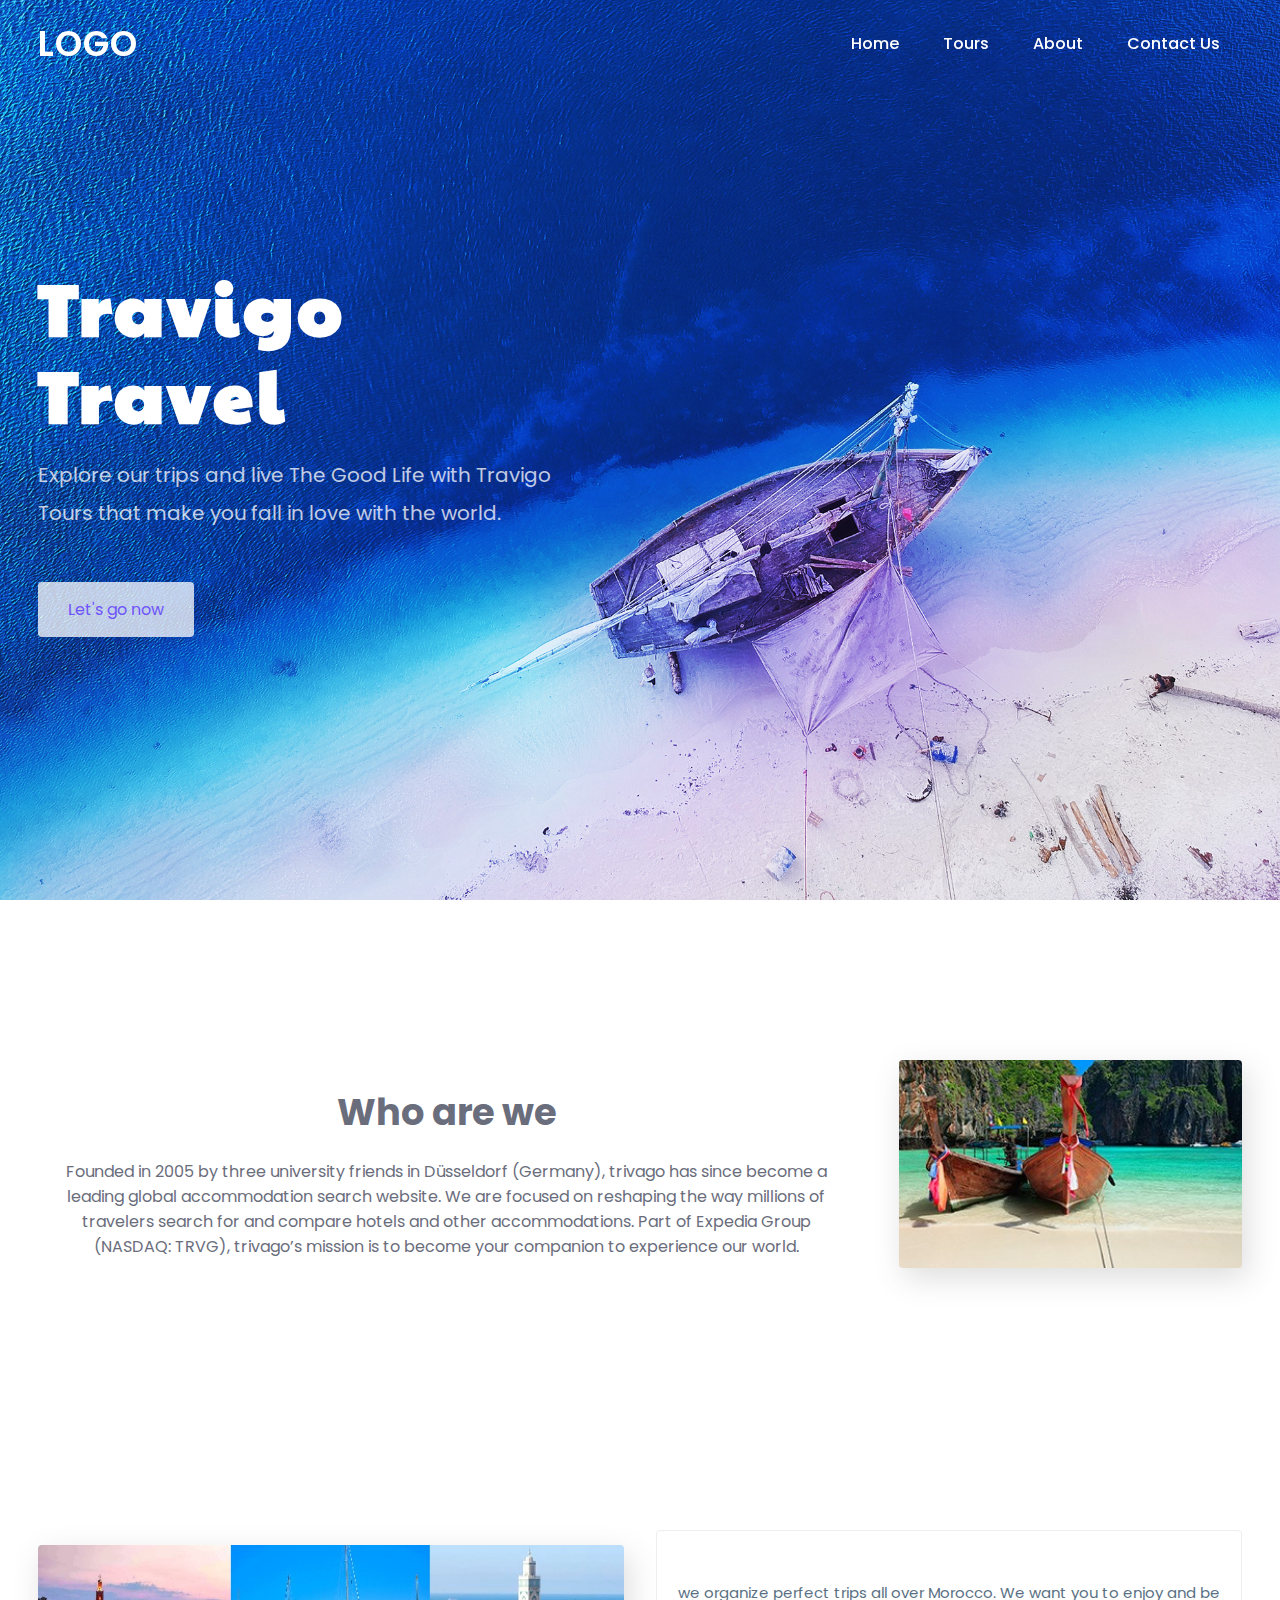
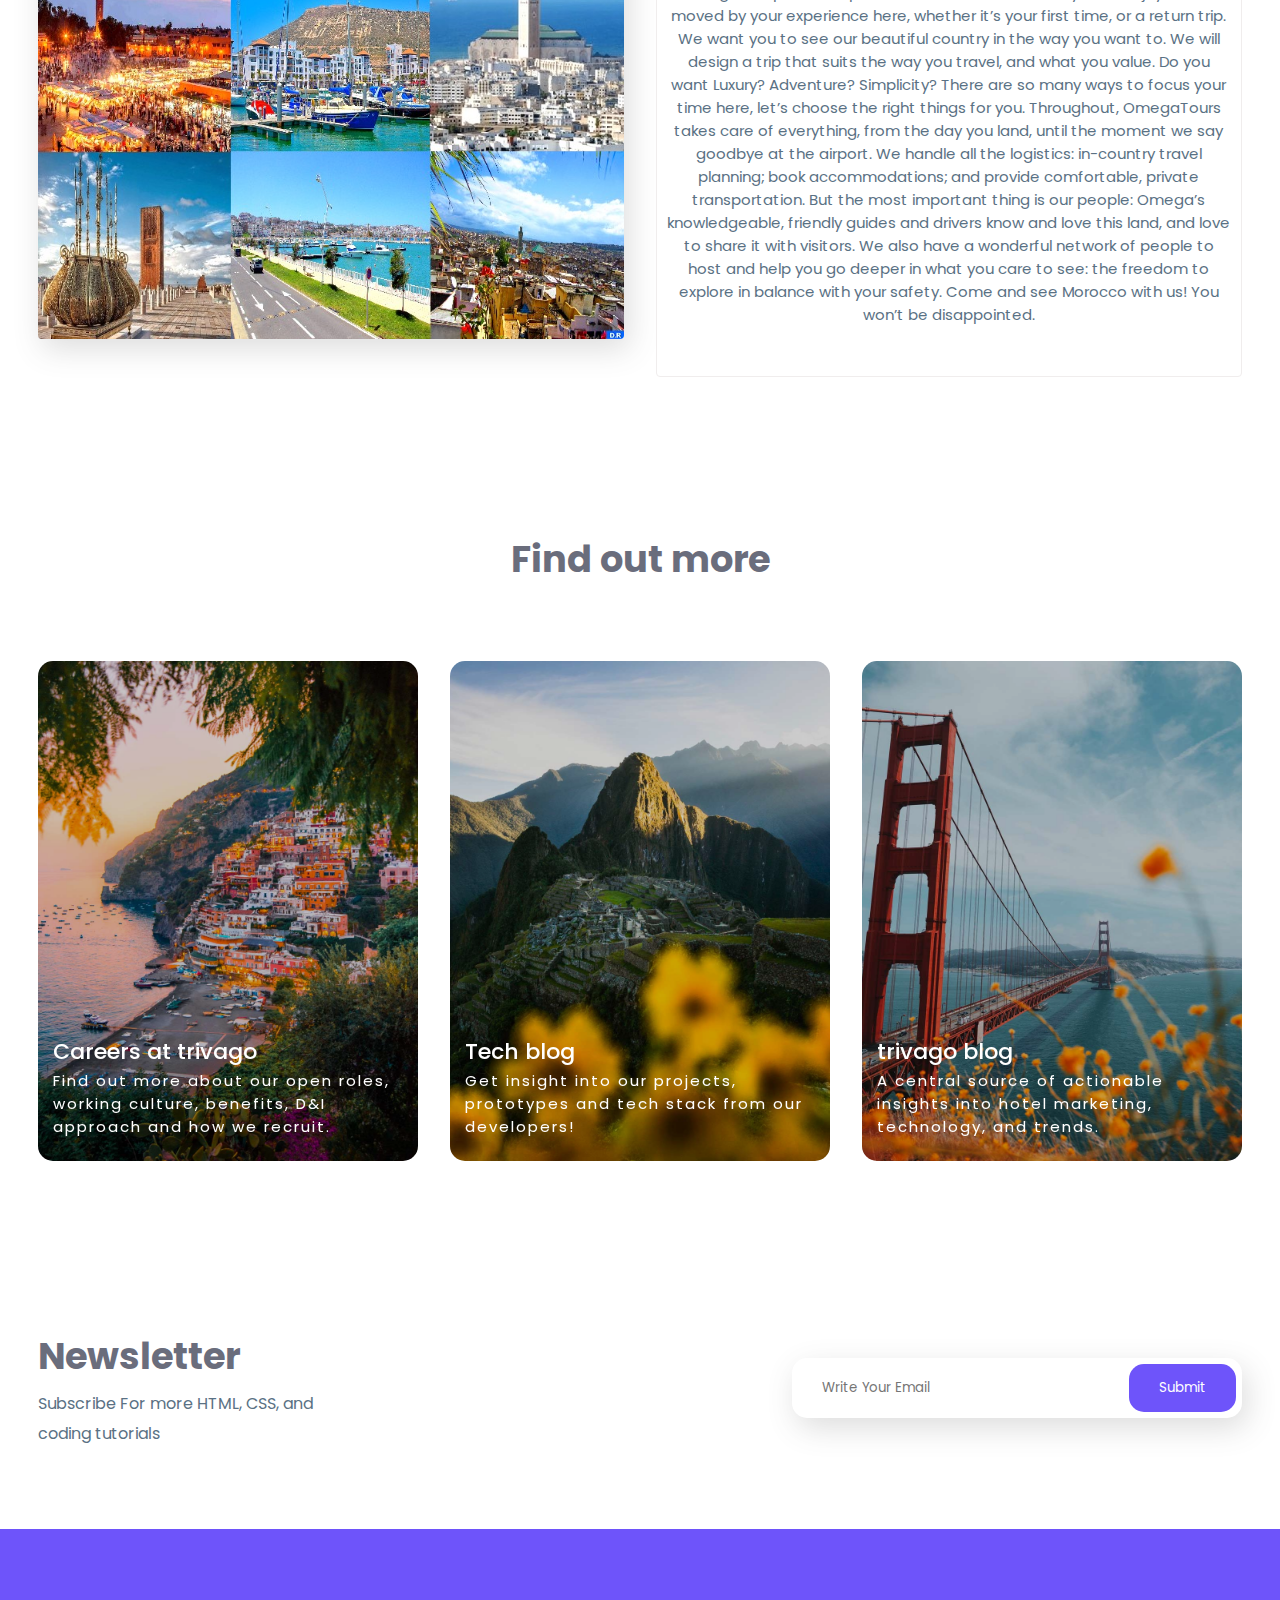
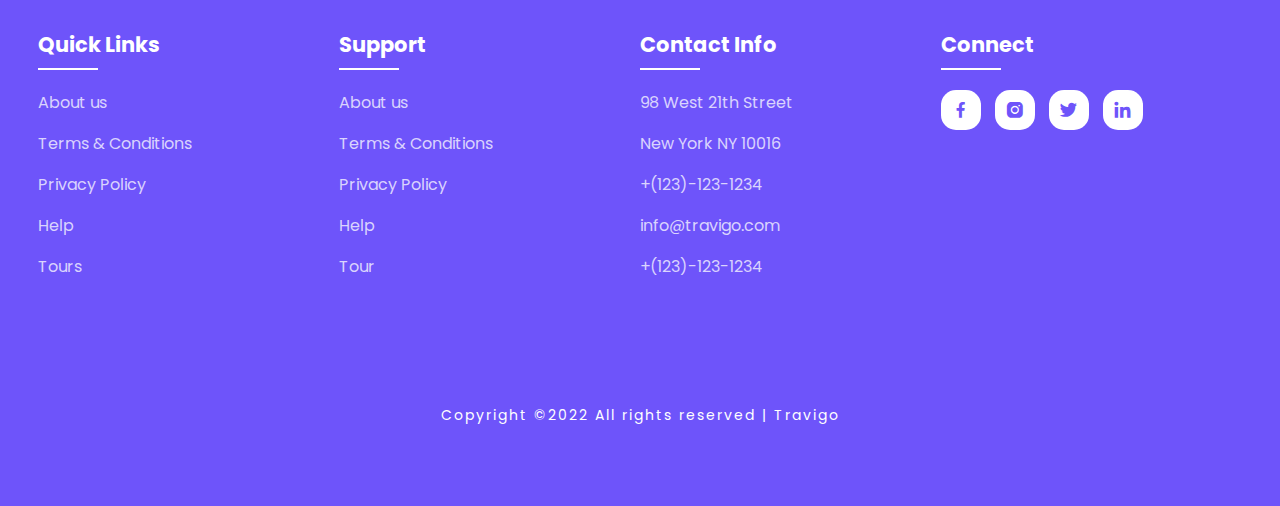
==== about.html @ cae00531 "first-commit" ====
<!DOCTYPE html>
<html>
<head>
	<meta charset="utf-8">
	<meta name="viewport" content="width=device-width, initial-scale=1">
	<title>Travigo - Travel for everyone</title>
	<link rel="stylesheet" type="text/css" href="css/style.css">

	<link rel="stylesheet"
  href="https://unpkg.com/boxicons@latest/css/boxicons.min.css">

  <link rel="preconnect" href="https://fonts.googleapis.com">
  <link rel="preconnect" href="https://fonts.gstatic.com" crossorigin>
  <link href="https://fonts.googleapis.com/css2?family=Paytone+One&family=Poppins:wght@100;200;300;400;500;600;700;800;900&display=swap" rel="stylesheet">

</head>
<body>
	<!--header--->
	<header>
		<a href="#" class="logo">LOGO</a>
		<div class="bx bx-menu" id="menu-icon"></div>

		<ul class="navbar">
			<li><a href="index.html">Home</a></li>
			<li><a href="./tours.html">Tours</a></li>
			<li><a href="about.html">About</a></li>
			<li><a href="./contact.html">Contact Us</a></li>
		</ul>
	</header>

	<!--Home section--->
	<section class="home" id="home">
		<div class="home-text">
			<h1>Travigo <br> Travel</h1>
			<p>Explore our trips and live The Good Life with Travigo <br> Tours that make you fall in love with the world.</p>
			<a href="#" class="home-btn">Let's go now</a>
		</div>
	</section>

	<!--container--->
	<section class="about_container">

		<div class="row-items">
			<div class="container">
				
				<div class="title">
					<h2>Who are we</h2>
				</div>
				<br>
				<p>Founded in 2005 by three university friends in Düsseldorf (Germany), trivago has since become a leading global accommodation search website. We are focused on reshaping the way millions of travelers search for and compare hotels and other accommodations. Part of Expedia Group (NASDAQ: TRVG), trivago’s mission is to become your companion to experience our world. </p>
			</div>
			<div class="container-img-b">
				<img src="img/tourism.jpg">
			</div>

		</div>
	</section>

	<!--container--->
	<section class="about_container">
		<div class="row-items">
			<div class="container-img-b">
				<img src="img/maroc.jpg">
			</div>
			<div class="container-box">
				<p>we organize perfect trips all over Morocco.
					We want you to enjoy and be moved by your experience here, whether it’s your first time, or a return trip.
					
					We want you to see our beautiful country in the way you want to.
					
					We will design a trip that suits the way you travel, and what you value.
					
					Do you want Luxury? Adventure? Simplicity? There are so many ways to focus your time here, let’s choose the right things for you.
					
					Throughout, OmegaTours takes care of everything, from the day you land, until the moment we say goodbye at the airport.
					
					We handle all the logistics: in-country travel planning; book accommodations; and provide comfortable, private transportation.
					
					But the most important thing is our people: Omega’s knowledgeable, friendly guides and drivers know and love this land, and love to share it with visitors.
					
					We also have a wonderful network of people to host and help you go deeper in what you care to see: the freedom to explore in balance with your safety.
					Come and see Morocco with us! You won’t be disappointed. </p>
			</div>
			

		</div>
	</section>

	<!--destination section--->
	<section class="destination" id="destination">
		<div class="title">
			<h2>Find out more</h2>
		</div>

		<div class="destination-content">
			<div class="blog-content">
				<img src="img/img-1.jpg">
				<h5>Careers at trivago</h5>
				<p>Find out more about our open roles, working culture, benefits, D&I approach and how we recruit.</p>
			</div>

			<div class="blog-content">
				<img src="img/img-2.jpg">
				<h5>Tech blog</h5>
				<p>Get insight into our projects, prototypes and tech stack from our developers!</p>
			</div>

			<div class="blog-content">
				<img src="img/img-3.jpg">
				<h5>trivago blog</h5>
				<p>A central source of actionable insights into hotel marketing, technology, and trends.</p>
			</div>

		</div>
	</section>

	<!--Newsletter--->
	<section class="newsletter">
		<div class="news-text">
			<h2>Newsletter</h2>
			<p>Subscribe For more HTML, CSS, and <br> coding tutorials</p>
		</div>

		<div class="send">
			<form>
				<input type="email" placeholder="Write Your Email" required>
				<input type="submit" value="Submit">
			</form>
		</div>
	</section>

	<!--footer--->
	<section id="contact">
		<div class="footer">
			<div class="main">
				<div class="list">
					<h4>Quick Links</h4>
					<ul>
						<li><a href="#">About us</a></li>
						<li><a href="#">Terms & Conditions</a></li>
						<li><a href="#">Privacy Policy</a></li>
						<li><a href="#">Help</a></li>
						<li><a href="#">Tours</a></li>
					</ul>
				</div>

				<div class="list">
					<h4>Support</h4>
					<ul>
						<li><a href="#">About us</a></li>
						<li><a href="#">Terms & Conditions</a></li>
						<li><a href="#">Privacy Policy</a></li>
						<li><a href="#">Help</a></li>
						<li><a href="#">Tour</a></li>
					</ul>
				</div>

				<div class="list">
					<h4>Contact Info</h4>
					<ul>
						<li><a href="#">98 West 21th Street</a></li>
						<li><a href="#">New York NY 10016</a></li>
						<li><a href="#">+(123)-123-1234</a></li>
						<li><a href="#">info@travigo.com</a></li>
						<li><a href="#">+(123)-123-1234</a></li>
					</ul>
				</div>

				<div class="list">
					<h4>Connect</h4>
					<div class="social">
						<a href="#"><i class='bx bxl-facebook' ></i></a>
						<a href="#"><i class='bx bxl-instagram-alt' ></i></a>
						<a href="#"><i class='bx bxl-twitter' ></i></a>
						<a href="#"><i class='bx bxl-linkedin' ></i></a>
					</div>
				</div>
			</div>
		</div>

		<div class="end-text">
			<p>Copyright ©2022 All rights reserved | Travigo</p>
		</div>
	</section>

	<!--link to js--->
	<script type="text/javascript" src="js/script.js"></script>

</body>
</html>
---- css/style.css ----
@import url('https://fonts.googleapis.com/css2?family=Poppins:wght@400;500;600&display=swap');
*{
	padding: 0;
	margin: 0;
	box-sizing: border-box;
	font-family: 'Poppins', sans-serif;
	text-decoration: none;
	list-style: none;
	scroll-behavior: smooth;
}
:root{
	--bg-color: #fff;
	--text-color: #221314;
	--second-color: #5a7184;
	--main-color: #6e54fa;
	--big-font: 6rem;
	--h2-font: 3rem;
	--p-font: 1.1rem;


	--hue-color: 230; /*Purple 250 - Green 142 - Blue 230 - Pink 340*/

    /* HSL color mode */
    --first-color: hsl(var(--hue-color), 69%, 61%);
    --first-color-second: hsl(var(--hue-color), 69%, 61%);
    --first-color-alt: hsl(var(--hue-color), 57%, 53%);
    --first-color-lighter: hsl(var(--hue-color), 92%, 85%);
    --title-color: hsl(var(--hue-color), 8%, 15%);
    --text-color: hsl(var(--hue-color), 8%, 45%);
    --text-color-light: hsl(var(--hue-color), 8%, 65%);
    --input-color: hsl(var(--hue-color), 70%, 96%);
    --body-color: hsl(var(--hue-color), 60%, 99%);
    --container-color: #fff;
    --scroll-bar-color: hsl(var(--hue-color), 12%, 90%);
    --scroll-thumb-color: hsl(var(--hue-color), 12%, 80%);

    /*========== Font and typography ==========*/
    --body-font: 'Poppins', sans-serif;

    /* .5rem = 8px, 1rem = 16px, 1.5rem = 24px ... */
    --big-font-size: 2rem;
    --h1-font-size: 1.5rem;
    --h2-font-size: 1.25rem;
    --h3-font-size: 1.125rem;
    --normal-font-size: .938rem;
    --small-font-size: .813rem;
    --smaller-font-size: .75rem;

    /*========== Font weight ==========*/
    --font-medium: 500;
    --font-semi-bold: 600;

    /*========== Margenes Bottom ==========*/
    /* .25rem = 4px, .5rem = 8px, .75rem = 12px ... */
    --mb-0-25: .25rem;
    --mb-0-5: .5rem;
    --mb-0-75: .75rem;
    --mb-1: 1rem;
    --mb-1-5: 1.5rem;
    --mb-2: 2rem;
    --mb-2-5: 2.5rem;
    --mb-3: 3rem;

    /*========== z index ==========*/
    --z-tooltip: 10;
    --z-fixed: 100;
    --z-modal: 1000;
}
body{
	background: var(--bg-color);
	color: var(--text-color);
}

header{
	position: fixed;
	top: 0;
	right: 0;
	width: 100%;
	z-index: 1000;
	display: flex;
	align-items: center;
	justify-content: space-between;
	background: transparent;
	padding: 30px 18%;
	transition: ease .40s;
}
.logo{
	font-size: 35px;
	font-weight: 600;
	letter-spacing: 1px;
	color: var(--bg-color);
}
.navbar{
	display: flex;
}
.navbar a{
	color: var(--bg-color);
	font-size: var(--p-font);
	font-weight: 500;
	padding: 10px 22px;
	border-radius: 4px;
	transition: ease .40s;
}
.navbar a:hover{
	background: var(--bg-color);
	color: var(--text-color);
	box-shadow: 5px 10px 30px rgb(85 85 85 / 20%);
	border-radius: 4px;
}
#menu-icon{
	color: var(--bg-color);
	font-size: 35px;
	z-index: 10001;
	cursor: pointer;
	display: none;
}

section{
	padding: 80px 18%;
}
.home{
	position: relative;
	width: 100%;
	height: 100vh;
	background: url(../img/background.jpg);
	background-size: cover;
	background-position: center;
	display: grid;
	grid-template-columns: repeat(1, 1fr);
	align-items: center;
}
.home-text h1{
	font-size: var(--big-font);
	line-height: 1.2;
	color: var(--bg-color);
	font-family: 'Paytone One', sans-serif;
	letter-spacing: 4px;
	margin-bottom: 20px;
}
.home-text p{
	color: #ffffffbf;
	font-size: 20px;
	font-weight: 400;
	line-height: 38px;
	margin-bottom: 50px;
}
.home-btn{
	display: inline-block;
	font-size: 16px;
	padding: 15px 30px;
	background: #ffffffbf;
	color: var(--main-color);
	border-radius: 4px;
	transition: ease .40s;
}
.home-btn:hover{
	background: var(--bg-color);
	transform: scale(1.1);
}
header.sticky{
	background: var(--bg-color);
	padding: 10px 18%;
	box-shadow: rgba(33,35,38, 0.1) 0px 10px 10px -10px;
}
.sticky .logo{
	color: var(--text-color);
}
.sticky .navbar a{
	color: var(--text-color);
} 

.text h2{
	font-size: var(--h2-font);
	line-height: 1.1;
}
.row-items{
	display: grid;
	grid-template-columns: repeat(auto-fit, minmax(250px, auto));
	grid-gap: 2rem;
	align-items: center;
	text-align: center;
	margin-top: 5rem;
}
.container-box{
	background: var(--bg-color);
	border: 1px solid #f0eded;
	padding: 50px 10px;
	border-radius: 4px;
	transition: all 1s ease 0s;
	cursor: pointer;
}
.container-img img{
	height: 85px;
	width: 85px;
	padding: 15px;
	background: var(--bg-color);
	box-shadow: 5px 10px 30px rgb(85 85 85 / 20%);
	border-radius: 4px;
	margin-bottom: 15px;
	cursor: pointer;
}
.container-img-b img{
	width: 100%;
	background: var(--bg-color);
	box-shadow: 5px 10px 30px rgb(85 85 85 / 20%);
	border-radius: 4px;
	margin-bottom: 15px;
	cursor: pointer;
}
.container-box h4{
	font-size: 24px;
	font-weight: 600;
	margin-bottom: 8px;
}
.container-box p{
	font-size: 15px;
	color: var(--second-color);
}
.container-box:hover{
	box-shadow: 5px 30px 56.1276px rgb(55 55 55 / 12%);
	border: 1px solid transparent;
	transform: translateY(-3px);
}

.title{
	text-align: center;
}
.title h2{
	font-size: var(--h2-font);
	line-height: 1.2;
}
.package-content{
	display: grid;
	grid-template-columns: repeat(auto-fit, minmax(200px, auto));
	grid-gap: 2rem;
	align-items: center;
	margin-top: 5rem;
}
.thum{
	position: relative;
	transition: all .3s cubic-bezier(.445,.05,.55,.95);
	will-change: filter;
	cursor: pointer;
}
.thum img{
	width: 100%;
	height: auto;
}
.thum h3{
	position: absolute;
	font-size: 30px;
	font-weight: 600;
	text-align: right;
	color: var(--bg-color);
	top: 36px;
	right: 40px;
}
.dest-content{
	display: flex;
	flex-wrap: wrap;
	align-items: center;
	justify-content: space-between;
	padding-top: 24px;
}
.stars i{
	color: var(--main-color);
	font-size: 20px;
}
.location h4{
	font-size: 24px;
	font-weight: 600;
	margin-bottom: 8px;
}
.location p{
	font-size: 15px;
	color: var(--second-color);
}
.thum:hover{
	filter: brightness(100%) hue-rotate(45deg);
	transform: scale(1.04);
}

.destination-content{
	display: grid;
	grid-template-columns: repeat(auto-fit, minmax(340px, auto));
	grid-gap: 2rem;
	align-items: center;
	margin-top: 5rem;
}
.col-content, .blog-content{
	position: relative;
}
.col-content img, .blog-content img{
	width: 100%;
	height: 500px;
	object-fit: cover;
	border-radius: 15px;
	filter: brightness(80%);
	transition: all .3s cubic-bezier(.495,.05,.55,.95);
	will-change: filter;
}
.col-content h5{
	position: absolute;
	font-size: 22px;
	font-weight: 500;
	color: var(--bg-color);
	left: 15px;
	bottom: 60px;
}
.blog-content h5{
	position: absolute;
	font-size: 22px;
	font-weight: 500;
	color: var(--bg-color);
	left: 15px;
	bottom: 100px;
}
.col-content span, .blog-content p{
	position: absolute;
	font-size: 15px;
	color: var(--bg-color);
	left: 15px;
	bottom: 30px;
	cursor: pointer;
	letter-spacing: 2px;
}
.col-content span:hover{
	transition: .3s;
	transform: translateX(.25rem); 
}
.col-content img:hover{
	filter: brightness(100%) hue-rotate(45deg);
	transform: scale(1.04);
	cursor: pointer;
}
.blog-content img:hover{
	-webkit-filter: brightness(30%);
    -webkit-transition: all 1s ease;
    -moz-transition: all 1s ease;
    -o-transition: all 1s ease;
    -ms-transition: all 1s ease;
    transition: all 1s ease;
	cursor: pointer;
}

.newsletter{
	display: flex;
	flex-wrap: wrap;
	align-items: center;
	justify-content: space-between;
	grid-gap: 3rem;
}
.news-text h2{
	font-size: var(--h2-font);
	margin-bottom: 5px;
}
.news-text p{
	font-size: var(--p-font);
	color: var(--second-color);
	line-height: 30px;
}
.newsletter form{
	max-width: 100%;
	width: 450px;
	position: relative;
}
.newsletter form input:first-child{
	display: inline-block;
	width: 100%;
	padding: 20px 150px 20px 30px;
	box-shadow: 5px 10px 30px rgb(85 85 85 / 20%);
	outline: none;
	border: none;
	border-radius: 15px;
}
.newsletter form input:last-child{
	display: inline-block;
	position: absolute;
	outline: none;
	border: none;
	padding: 14px 30px;
	border-radius: 15px;
	background: var(--main-color);
	color: var(--bg-color);
	top: 6px;
	right: 6px;
	cursor: pointer;
}

#contact{
	background: var(--main-color);
}
.main{
	display: flex;
	flex-wrap: wrap;
}
.footer{
	padding: 20px 0;
}
.list{
	width: 25%;
}
.list h4{
	font-size: 21px;
	color: var(--bg-color);
	margin-bottom: 30px;
	position: relative;
}
.list h4::before{
	content: "";
	position: absolute;
	height: 2px;
	width: 60px;
	left: 0;
	bottom: -10px;
	background: var(--bg-color);
}
.list ul li:not(last-child) {
	margin-bottom: 16px;
}
.list ul li a{
	color: #ffffffbf;
	font-size: var(--p-font);
	display: block;
	transition: .3s;
}
.list ul li a:hover{
	color: var(--bg-color);
	transform: translateX(14px);
}
.list .social a{
	height: 40px;
	width: 40px;
	background: var(--bg-color);
	color: var(--main-color);
	display: inline-flex;
	align-items: center;
	justify-content: center;
	font-size: 21px;
	border-radius: 15px;
	transition: .3s;
	margin-right: 10px;
}
.list .social a:hover{
	transform: scale(1.1);
}
.end-text{
	text-align: center;
	padding-top: 90px;
}
.end-text p{
	color: var(--bg-color);
	font-size: 14px;
	letter-spacing: 2px;
}
.contact-body{
    max-width: 1320px;
    margin: 0 auto;
    padding: 0 1rem;
}
.contact-info{
    margin: 2rem 0;
    text-align: center;
    padding: 2rem 0;
}
.contact-info span{
    display: block;
}
.contact-info div{
    margin: 0.8rem 0;
    padding: 1rem;
}
.contact-info span .uil{
    font-size: 2rem;
    padding-bottom: 0.9rem;
    color: #f7327a;
}
.contact-info div span:nth-child(2){
    font-weight: 500;
    font-size: 1.1rem;
}
.contact-info .text{
    padding-top: 0.4rem;
}
.contact-form{
    padding: 2rem 0;
    border-top: 1px solid #c7c7c7;
}
.contact-form form{
    padding-bottom: 1rem;
}
.form-control{
    width: 100%;
    border: 1.5px solid #c7c7c7;
    border-radius: 5px;
    padding: 0.7rem;
    margin: 0.6rem 0;
    font-family: 'Open Sans', sans-serif;
    font-size: 1rem;
    outline: 0;
}
.form-control:focus{
    box-shadow: 0 0 6px -3px rgba(48, 48, 48, 1);
}
.contact-form form div{
    display: grid;
    grid-template-columns: repeat(2, 1fr);
    column-gap: 0.6rem;
}
.send-btn{
    font-family: 'Open Sans', sans-serif;
    font-size: 1rem;
    text-transform: uppercase;
    color: #fff;
    background: #f7327a;
    border: none;
    border-radius: 5px;
    padding: 0.7rem 1.5rem;
    cursor: pointer;
    transition: all 0.4s ease;
}
.send-btn:hover{
    opacity: 0.8;
}
.contact-form > div img{
    width: 85%;
}
.contact-form > div{
    margin: 0 auto;
    text-align: center;
}
.contact-footer{
    padding: 2rem 0;
    background: #000;
}
.contact-footer h3{
    font-size: 1.3rem;
    color: #fff;
    margin-bottom: 1rem;
    text-align: center;
}
.social-links{
    display: flex;
    justify-content: center;
}
.social-links a{
    text-decoration: none;
    width: 40px;
    height: 40px;
    color: #fff;
    border: 2px solid #fff;
    border-radius: 50%;
    display: flex;
    justify-content: center;
    align-items: center;
    margin: 0.4rem;
    transition: all 0.4s ease;
}
.social-links .uil:hover{
	color: #000;
}
.social-links a:hover{
    color: #fff;
    border-color: #fff;
	background-color: white;
}
.services__container{
	gap: 1.5rem;
	grid-template-columns: repeat(2,1fr );
  }
  .services__content{
	position: relative;
	background-color: var(--container-color);
	padding: 3.5rem .5rem 1.25rem 1.5rem;
	border-radius: .25rem;
	box-shadow: 0 4px rgba(0, 0, 0, .15);
	transition: .3s;
  }
  .services__content:hover{
	box-shadow: 0 4px rgba(0, 0, 0, .15);
  }
  .services__icon{
	display: block;
	font-size: 1.5rem;
	color: var(--first-color);
	margin-bottom: var(--mb-1);
  }
  .services__title{
	font-size: var(--h3-font-size);
	margin-bottom: var(--mb-1);
	font-weight: var(--font-medium);
  }
  .services__button{
	cursor: pointer;
	font-size: var(--small-font-size);
  }
  .services__button:hover .button__icon{
	transform: translateX(.25rem); 
  }
  .services__modal{
	position: fixed;
	top: 0;
	left: 0;
	right: 0;
	bottom: 0;
	background-color: rgba(0, 0, 0, .5);
	display: flex;
	align-items: center;
	justify-content: center;
	padding: 0 1rem;
	z-index: var(--z-modal);
	opacity: 0;
	visibility: hidden;
	transition: .3s;
  }
  .services__modal-content{
	text-align: center;
	width: 300px;
	position: relative;
	background-color: var(--container-color);
	padding: 1.5rem;
	border-radius: .5rem;
  }
  .services__modal-services{
	row-gap: 1rem;
  }
  .services__modal-service{
	display: flex;
  }
  .services__modal-title{
	font-size: var(--h3-font-size);
	font-weight: var(--font-medium);
	margin-bottom: var(--mb-1-5);
  }
  .services__modal-close{
	position: absolute;
	top: 1rem;
	right: 1rem;
	font-size: 1.5rem;
	color: var(--first-color);
	cursor: pointer;
  }
  .services__modal-icon{
	color: var(--first-color);
	margin-right: var(--mb-0-25);
  }
  /* Active Modal */
  .active-modal{
	opacity: 1;
	visibility: visible;
  }
  .section__title {
	font-size: var(--h1-font-size);
	color: var(--title-color);
  }
  
  .section__subtitle {
	display: block;
	font-size: var(--small-font-size);
	margin-bottom: var(--mb-3);
  }
  
  .section__title, 
  .section__subtitle {
	text-align: center;
  }

  .container {
	max-width: 768px;
	margin-left: var(--mb-1-5);
	margin-right: var(--mb-1-5);
  }
  
  .grid {
	display: grid;
	gap: 1.5rem;
  }
  
@media screen and (min-width: 768px){
    .contact-bg .text{
        width: 70%;
        margin-left: auto;
        margin-right: auto;
    }
    .contact-info{
        display: grid;
        grid-template-columns: repeat(2, 1fr);
    }
}

@media screen and (min-width: 992px){
    .contact-bg .text{
        width: 50%;
    }
    .contact-form{
        display: grid;
        grid-template-columns: repeat(2, 1fr);
        align-items: center;
    }
}

@media screen and (min-width: 1200px){
    .contact-info{
        grid-template-columns: repeat(4, 1fr);
    }
}
@media (max-width: 1400px){
	header{
		padding: 17px 3%;
		transition: .2s;
	}
	header.sticky{
		padding: 10px 3%;
		transition: .2s;
	}
	section{
		padding: 80px 3%;
		transition: .2s;
	}
	:root{
		--big-font: 4.5rem;
	  --h2-font: 2.3rem;
	  --p-font: 1rem;
	  transition: .2s;
	}
}

@media (max-width: 1040px){
	#menu-icon{
		display: block;
	}
	.stick #menu-icon{
		color: var(--text-color);
	}
	.home{
		height: 88vh;
	}
	.navbar{
		position: absolute;
		top: 0;
		right: -100%;
		width: 270px;
		height: 120vh;
		background: #1067cc;
		display: flex;
		flex-direction: column;
		align-items: center;
		padding: 150px 30px;
		transition: 0.5s all;
	}
	.navbar a{
		display: block;
		margin: 1.2rem 0;
	}
	.sticky .navbar a{
		color: var(--bg-color);
	}
	.navbar a:hover{
		color: var(--text-color);
	}
	.open{
		right: 0;
	}
	.list{
		width: 50%;
		margin-bottom: 12px;
	}
}

@media (max-width: 575px){
	.list{
		width: 100%;
	}
	.newsletter form{
		width: 350px;
	}
	.services__container{
		grid-template-columns: max-content;
		justify-content: center;
	  }
	  .services__content{
		padding-right: 3.5rem;
	  }
	  .services__modal{
		padding: 0 .5rem;
	  }
	:root{
		--big-font: 3.8rem;
	  --h2-font: 1.8rem;
	  transition: .2s;
	}
	.text{
		text-align: center;
	}
	.home{
		height: 85vh;
		transition: .2s;
	}
}
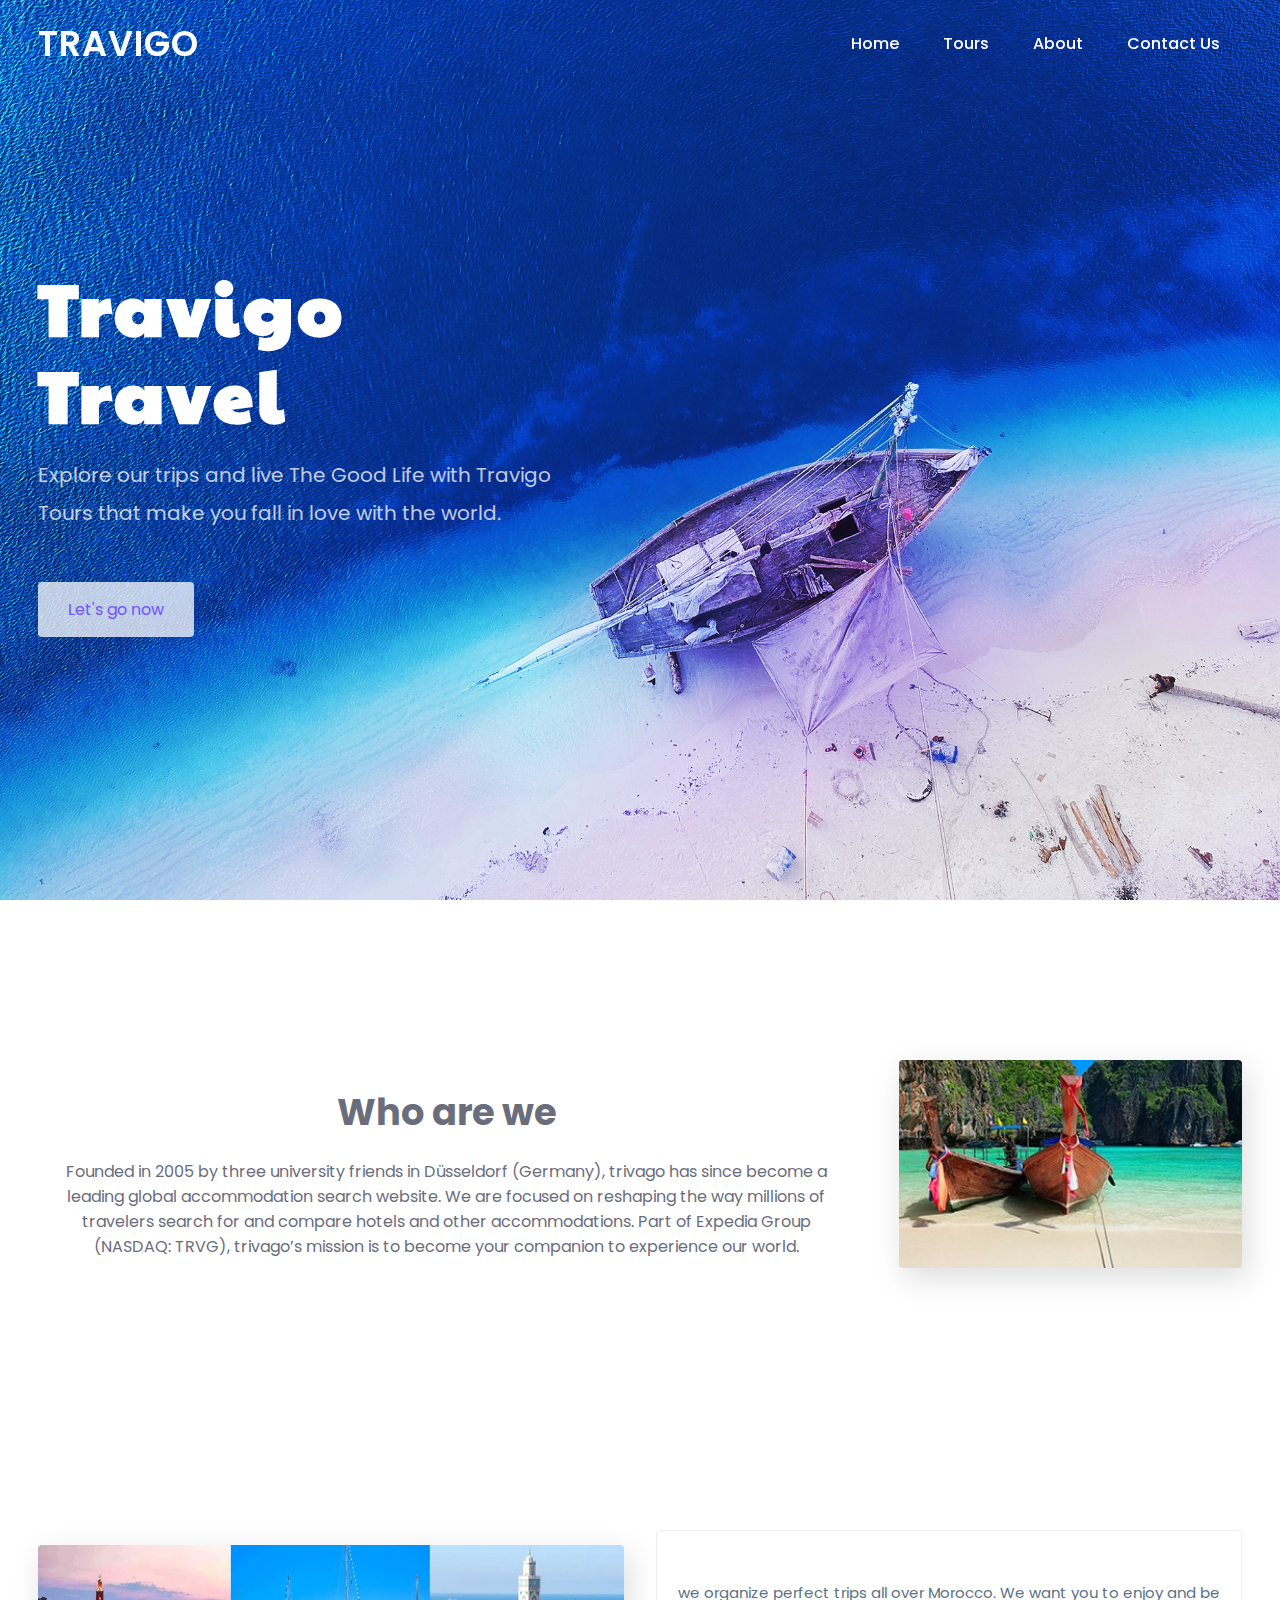
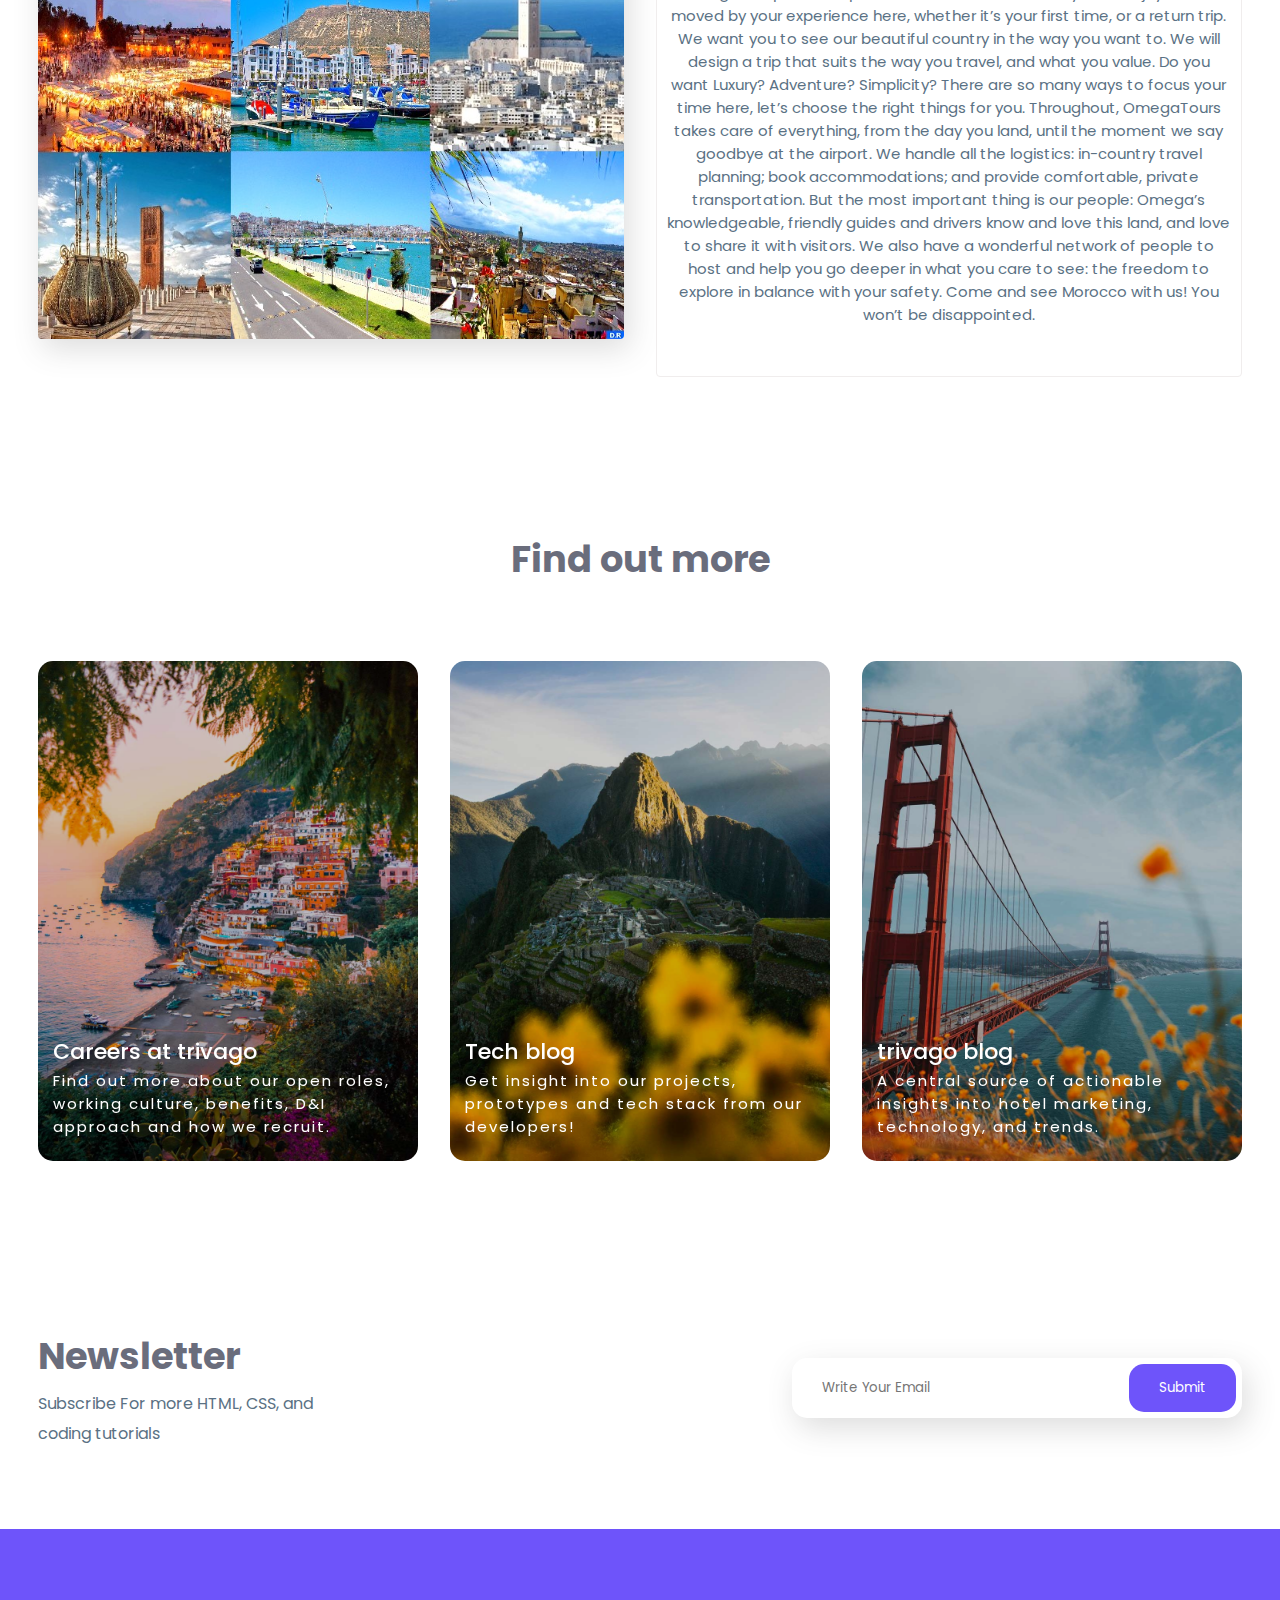
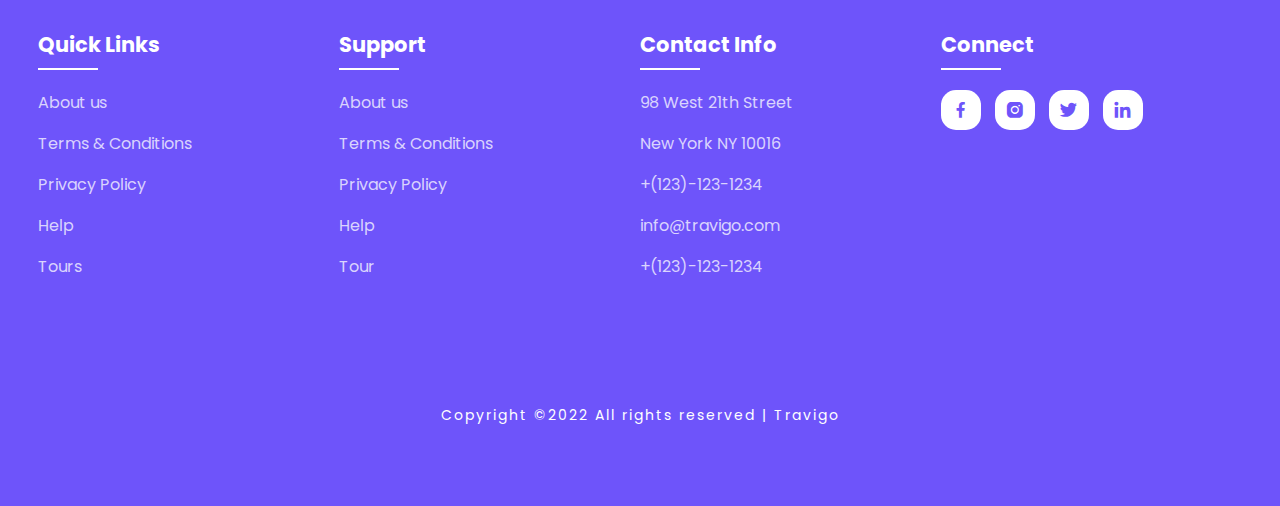
==== commit 75918beb: "fouth-commit" ====
--- a/about.html
+++ b/about.html
@@ -17,7 +17,7 @@
 <body>
 	<!--header--->
 	<header>
-		<a href="#" class="logo">LOGO</a>
+		<a href="#" class="logo">TRAVIGO</a>
 		<div class="bx bx-menu" id="menu-icon"></div>
 
 		<ul class="navbar">
--- a/css/style.css
+++ b/css/style.css
@@ -31,8 +31,6 @@
     --input-color: hsl(var(--hue-color), 70%, 96%);
     --body-color: hsl(var(--hue-color), 60%, 99%);
     --container-color: #fff;
-    --scroll-bar-color: hsl(var(--hue-color), 12%, 90%);
-    --scroll-thumb-color: hsl(var(--hue-color), 12%, 80%);
 
     /*========== Font and typography ==========*/
     --body-font: 'Poppins', sans-serif;
@@ -703,6 +701,7 @@
     .contact-info{
         grid-template-columns: repeat(4, 1fr);
     }
+	
 }
 @media (max-width: 1400px){
 	header{
@@ -747,6 +746,11 @@
 		align-items: center;
 		padding: 150px 30px;
 		transition: 0.5s all;
+	}
+	.services__container{
+		grid-template-columns: repeat(1, 1fr);
+		width: 70%;
+		margin-left: 90px;
 	}
 	.navbar a{
 		display: block;
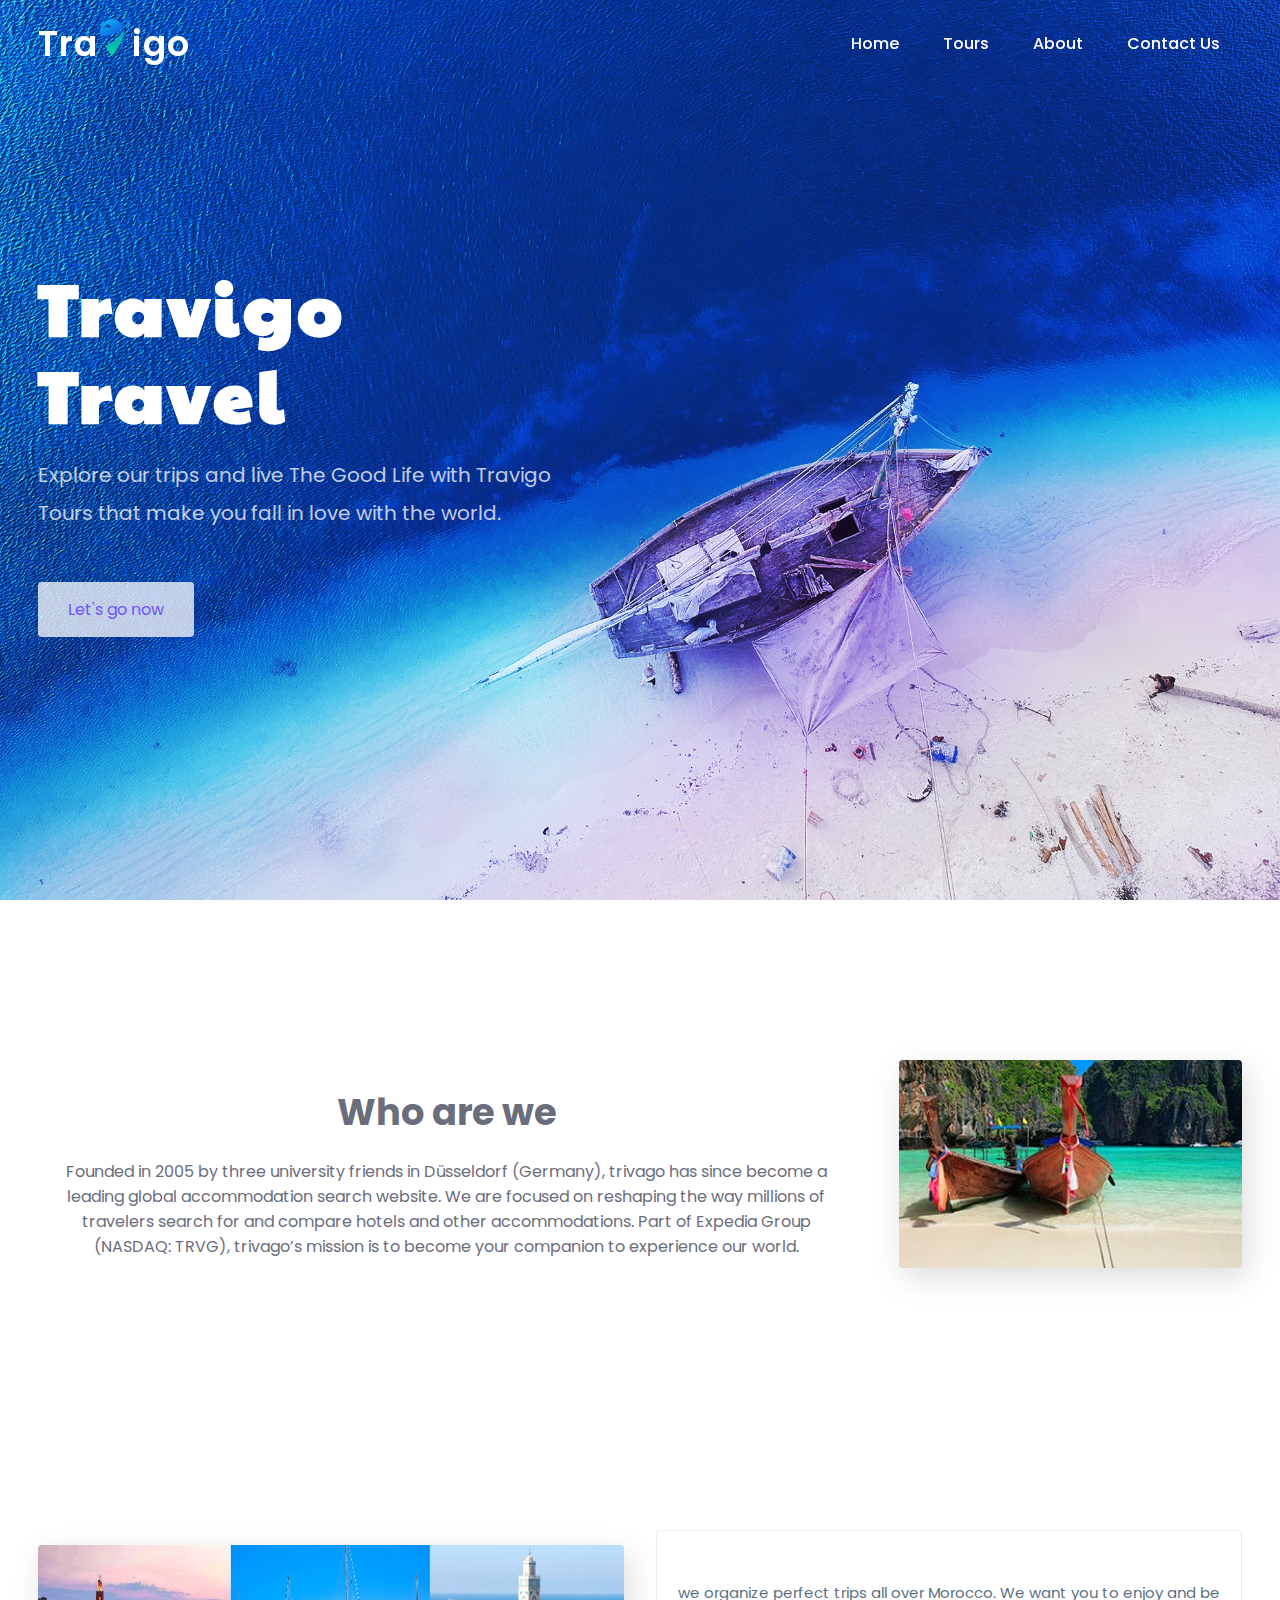
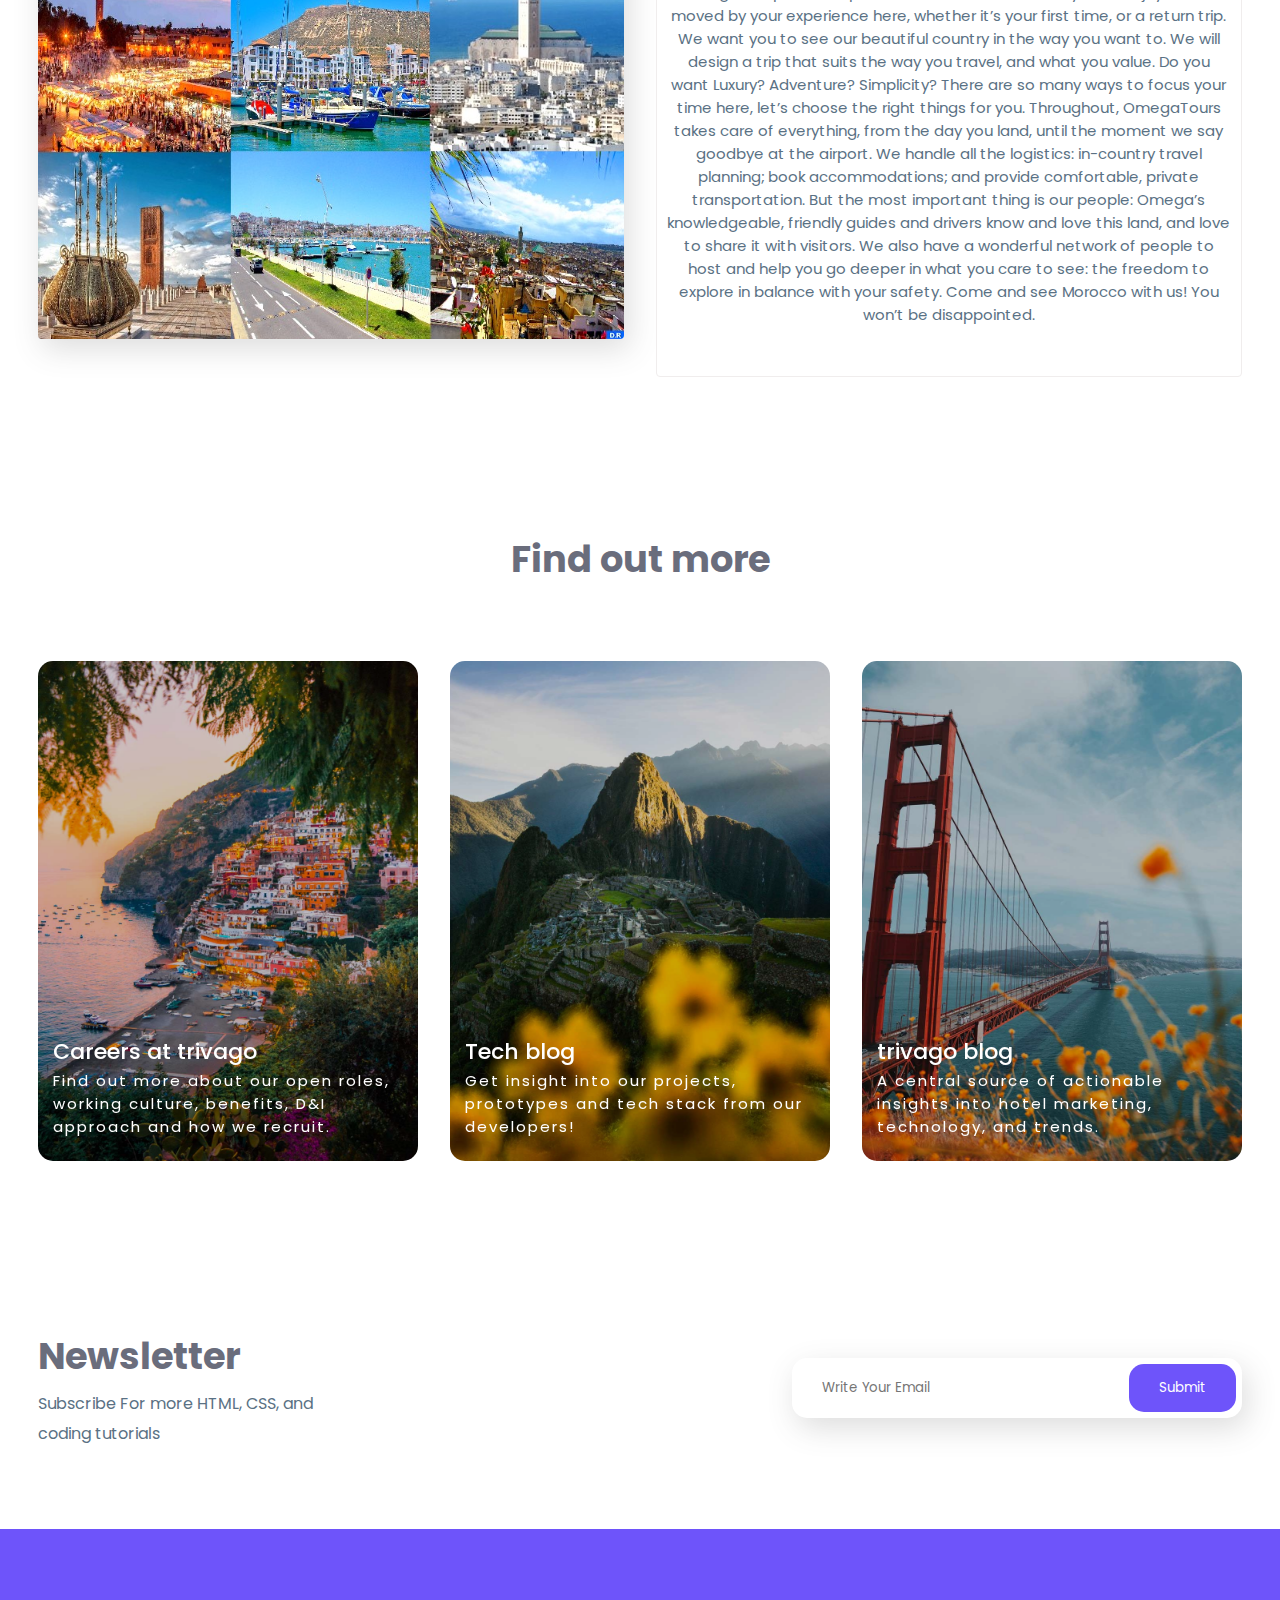
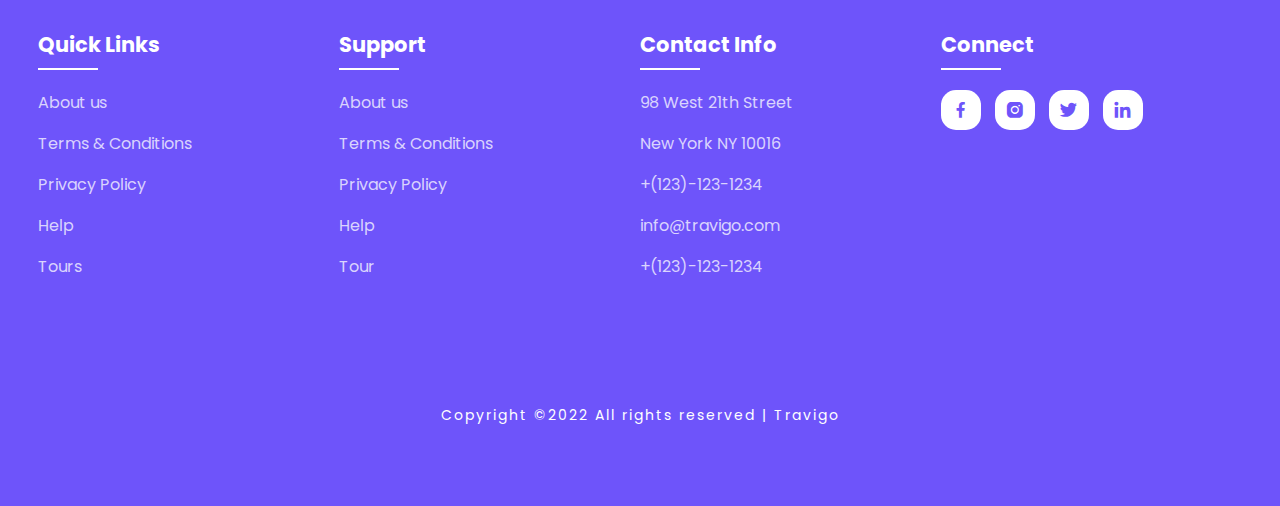
==== commit 49eea9ef: "last-commit" ====
--- a/about.html
+++ b/about.html
@@ -17,7 +17,9 @@
 <body>
 	<!--header--->
 	<header>
-		<a href="#" class="logo">TRAVIGO</a>
+		<a href="#" class="logo">
+			Tra<img src="./img/Untitled_design-12-removebg-preview.png" alt="logo" width="34px" height="37">igo
+		</a>
 		<div class="bx bx-menu" id="menu-icon"></div>
 
 		<ul class="navbar">
